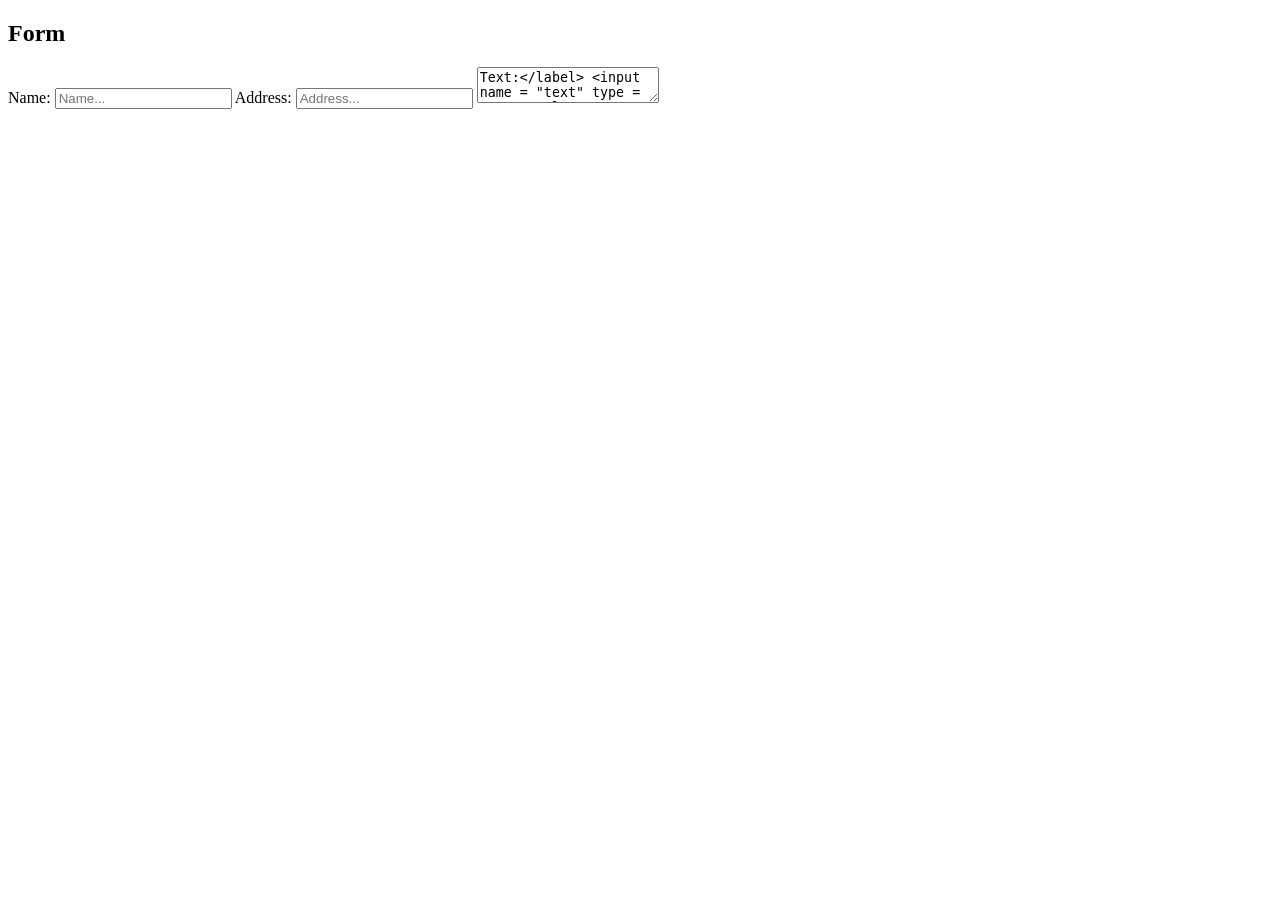
==== static/form.html @ 32eb6d23 "Server_go_start" ====
<!DOCTYPE html>
<html lang="en">
<head>
    <meta charset="UTF-8">
    <meta name="viewport" content="width=device-width, initial-scale=1.0">
    <title>Document</title>
</head>
<body>
    <h2>Form</h2>
    <div>
        <form method="POST" action="/from">
        <label for="">Name:</label> <input name = "name" type = "text" value ="" placeholder="Name...">
        <label for="">Address:</label> <input name = "address" type = "text" value ="" placeholder="Address...">
        <textarea for="">Text:</label> <input name = "text" type = "text" value ="" placeholder="text...">
        <input type="submit" value="submit">

        </form>
    </div>
</body>
</html>
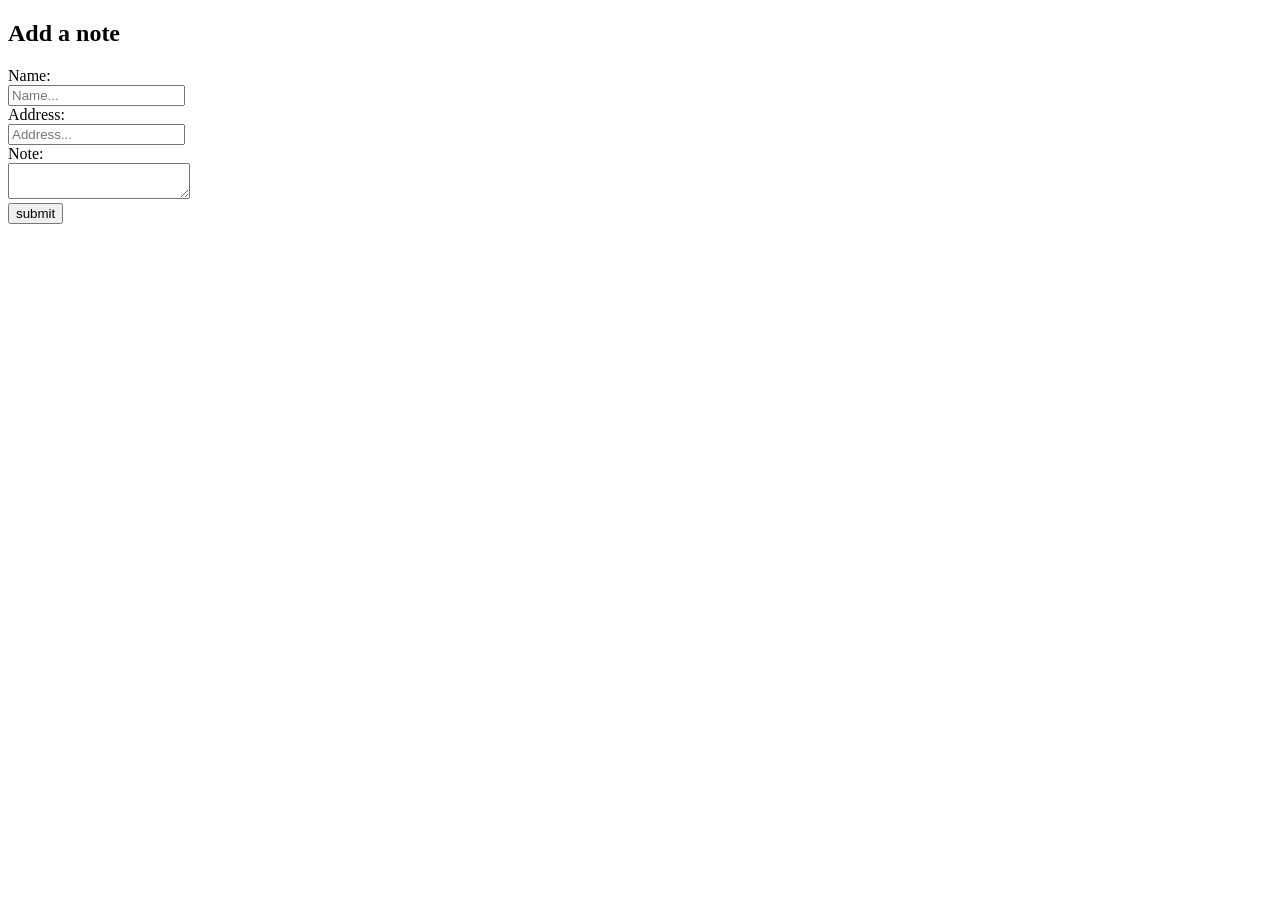
==== commit 16d98c46: "Simple Notes Go WebServer" ====
--- a/static/form.html
+++ b/static/form.html
@@ -6,13 +6,28 @@
     <title>Document</title>
 </head>
 <body>
-    <h2>Form</h2>
+    <h2>Add a note</h2>
     <div>
-        <form method="POST" action="/from">
-        <label for="">Name:</label> <input name = "name" type = "text" value ="" placeholder="Name...">
-        <label for="">Address:</label> <input name = "address" type = "text" value ="" placeholder="Address...">
-        <textarea for="">Text:</label> <input name = "text" type = "text" value ="" placeholder="text...">
-        <input type="submit" value="submit">
+        <form method="POST" action="/form"> 
+        <div>
+            <label for="">Name:</label><br>
+            <input name = "name" type = "text" value ="" placeholder="Name...">
+        </div>
+       
+        <div>
+             <label for="">Address:</label><br>
+            <input name = "address" type = "text" value ="" placeholder="Address...">
+            
+        </div>
+        
+        <div>
+            <label for="">Note:</label><br>
+            <textarea name = "text" type = "text" value ="" placeholder="text..."> </textarea>
+        </div>
+        
+        <div>
+            <input type="submit" value="submit">            
+        </div>
 
         </form>
     </div>
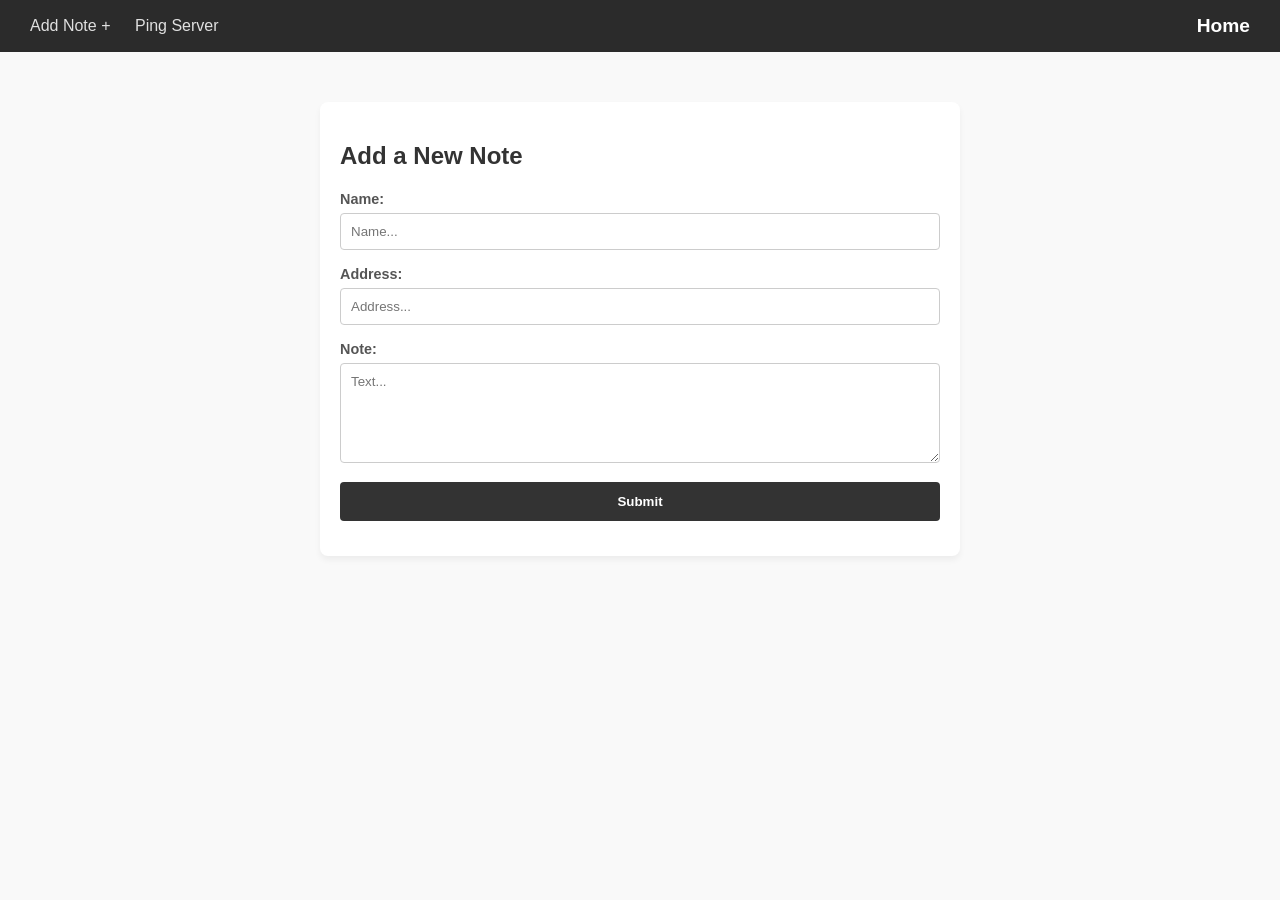
==== commit ae739794: "UI-Update" ====
--- a/static/form.html
+++ b/static/form.html
@@ -3,33 +3,43 @@
 <head>
     <meta charset="UTF-8">
     <meta name="viewport" content="width=device-width, initial-scale=1.0">
-    <title>Document</title>
+    <title>Add Note</title>
+    <link rel="stylesheet" href="style.css">
 </head>
 <body>
-    <h2>Add a note</h2>
-    <div>
+
+    <nav class="navbar">
+        <div class="nav-links">
+            <a href="form.html">Add Note +</a>
+            <a href="/ping">Ping Server</a>
+        </div>
+        <a href="/" class="nav-home">Home</a>
+    </nav>
+
+    <div class="container">
+        <h2>Add a New Note</h2>
         <form method="POST" action="/form"> 
-        <div>
-            <label for="">Name:</label><br>
-            <input name = "name" type = "text" value ="" placeholder="Name...">
-        </div>
-       
-        <div>
-             <label for="">Address:</label><br>
-            <input name = "address" type = "text" value ="" placeholder="Address...">
+            <div>
+                <label>Name:</label>
+                <input name="name" type="text" placeholder="Name...">
+            </div>
+           
+            <div>
+                <label>Address:</label>
+                <input name="address" type="text" placeholder="Address...">
+            </div>
             
-        </div>
-        
-        <div>
-            <label for="">Note:</label><br>
-            <textarea name = "text" type = "text" value ="" placeholder="text..."> </textarea>
-        </div>
-        
-        <div>
-            <input type="submit" value="submit">            
-        </div>
-
+            <div>
+                <label>Note:</label>
+                <textarea name="text" placeholder="Text..."></textarea>
+            </div>
+            
+            <div>
+                <input type="submit" value="Submit">            
+            </div>
         </form>
     </div>
+
 </body>
 </html>
+
--- a/static/style.css
+++ b/static/style.css
@@ -0,0 +1,90 @@
+/* General Layout */
+body {
+    font-family: 'Segoe UI', Tahoma, Geneva, Verdana, sans-serif;
+    margin: 0;
+    padding: 0;
+    background-color: #f9f9f9;
+    color: #333;
+}
+
+/* Minimalist Dark Gray Navbar */
+.navbar {
+    background-color: #2b2b2b; /* Dark gray */
+    display: flex;
+    justify-content: space-between;
+    align-items: center;
+    padding: 15px 30px;
+}
+
+.nav-links a {
+    color: #e0e0e0; /* Light off-white */
+    text-decoration: none;
+    margin-right: 20px;
+    font-weight: 500;
+    transition: color 0.2s;
+}
+
+.nav-links a:hover {
+    color: #ffffff;
+}
+
+.nav-home {
+    color: #ffffff;
+    font-weight: bold;
+    text-decoration: none;
+    font-size: 1.2rem;
+}
+
+/* Page Content Container */
+.container {
+    max-width: 600px;
+    margin: 50px auto;
+    padding: 20px;
+    background: #ffffff;
+    border-radius: 8px;
+    box-shadow: 0 4px 6px rgba(0,0,0,0.05);
+}
+
+/* Form Styling */
+form div {
+    margin-bottom: 15px;
+}
+
+label {
+    font-weight: 600;
+    font-size: 0.9rem;
+    color: #555;
+}
+
+input[type="text"], textarea {
+    width: 100%;
+    padding: 10px;
+    margin-top: 5px;
+    border: 1px solid #ccc;
+    border-radius: 4px;
+    box-sizing: border-box;
+    font-family: inherit;
+}
+
+textarea {
+    height: 100px;
+    resize: vertical;
+}
+
+/* Submit Button */
+input[type="submit"] {
+    background-color: #333;
+    color: #fff;
+    border: none;
+    padding: 12px 20px;
+    border-radius: 4px;
+    cursor: pointer;
+    font-weight: bold;
+    width: 100%;
+    transition: background 0.2s;
+}
+
+input[type="submit"]:hover {
+    background-color: #555;
+}
+
